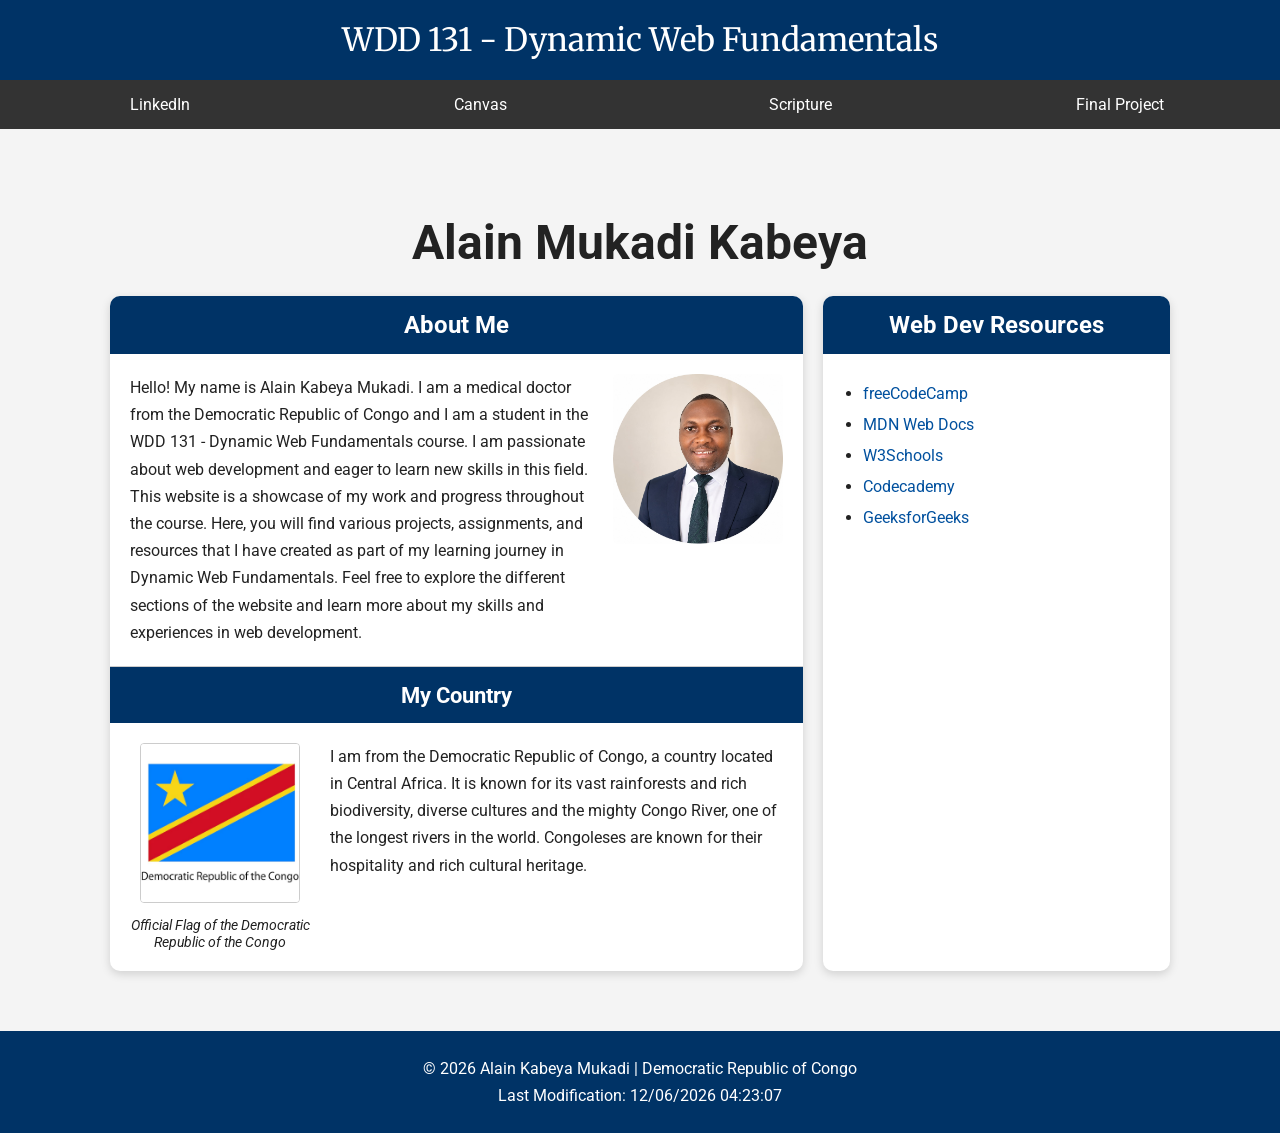
==== index.html @ 96d5def5 "added news files" ====
<!DOCTYPE html>
<html lang="en">
<head>
    <meta charset="UTF-8">
    <meta name="viewport" content="width=device-width, initial-scale=1.0">
    <title>WDD 131 - Dynamic Web Fundamentals - Alain Kabeya</title>
    <meta name="description" content="WDD 131 - Dynamic Web Fundamentals - Alain Kabeya Mukadi - This is my personal website for the WDD 131 course.">
    <meta name="author" content="Alain Kabeya Mukadi">
    <link rel="stylesheet" href="styles/base.css">
    <link rel="preconnect" href="https://fonts.googleapis.com">
    <link rel="preconnect" href="https://fonts.gstatic.com" crossorigin>
    <link href="https://fonts.googleapis.com/css2?family=Merriweather:wght@700&family=Roboto:wght@400;500&display=swap" rel="stylesheet">
    <script src="scripts/getdates.js" defer></script>
</head>
<body>

    <header>
        <span id="course-title">
            WDD 131 - Dynamic Web Fundamentals
        </span>

        <nav>
            <a href="https://www.linkedin.com/in/drmukadik16239" target="_blank">LinkedIn</a>
            <a href="https://byupw.instructure.com/." target="_blank">Canvas</a>
            <a href="https://www.churchofjesuschrist.org/study/scriptures/bofm/1-ne/3?lang=eng&id=p7#p7" target="_blank">Scripture</a>
            <a href="#" target="_blank">Final Project</a>
        </nav>
    </header>
    <main>
        <h1>Alain Mukadi Kabeya</h1>
        <div class="home-grid">
            
            <section class="card">
                <h2>About Me</h2>

                <div class="about-content">
                    <div class="about-text">
                         <p>Hello! My name is Alain Kabeya Mukadi. I am a medical doctor from the Democratic Republic of Congo and I am a student in the WDD 131 - Dynamic Web Fundamentals course. 
                            I am passionate about web development and eager to learn new skills in this field. This website is a showcase of my work and progress throughout the course. 
                            Here, you will find various projects, assignments, and resources that I have created as part of my learning journey in Dynamic Web Fundamentals. 
                            Feel free to explore the different sections of the website and learn more about my skills and experiences in web development.
                        </p>
                    </div>
        
                    <img src="images/alain.jpg" alt="Profile Picture" width="200" height="200">

                </div>
                
                <h2 class="country-title">My Country</h2>

                <div class="country-content">
                    <figure>
                         <img src="images/congo.jpg" alt="Official Flag of the Democratic Republic of the Congo">
                         <figcaption>Official Flag of the Democratic Republic of the Congo</figcaption>
                    </figure>

                   
                    <p>
                        I am from the Democratic Republic of Congo, a country located in Central Africa.
                        It is known for its vast rainforests and rich biodiversity, diverse cultures and the mighty Congo River, one of the longest rivers in the world.
                        Congoleses are known for their hospitality and rich cultural heritage.
                    </p>

                </div>
            
            </section>

            <section class="card">

                <h2> Web Dev Resources</h2>
                <ul>
                    <li><a href="https://www.freecodecamp.org/">freeCodeCamp</a></li>
                    <li><a href="https://developer.mozilla.org/">MDN Web Docs</a></li>
                    <li><a href="https://www.w3schools.com/">W3Schools</a></li>
                    <li><a href="https://www.codecademy.com/">Codecademy</a></li>
                    <li><a href="https://www.geeksforgeeks.org/web-development">GeeksforGeeks</a></li>
                </ul>
            </section>
            
            </section>
        </div>

        </div>
    </main>

    <footer>
        <p>
            &copy; <span id="currentyear"></span> Alain Kabeya Mukadi | 
            Democratic Republic of Congo
        </p>
        <p id="lastModified"></p>
    </footer>
</body>
</html>
---- styles/base.css ----
* {
    margin: 0;
    padding: 0;
    box-sizing: border-box;
}

body {
    font-family: 'Roboto', sans-serif;
    background-color: #f4f4f4;
    color: #222;
}

header {
    background-color: #003366;
    color: #fff;
}

#course-title {
    display:block;
    text-align: center;
    padding: 20px;
    font-size: 2rem;
    font-family: 'Merriweather', serif;
}

nav {
    display: flex;
    background-color: #333;
}

nav a {
    flex: 1;
    color: #fff;
    text-decoration: none;
    padding: 15px;
    text-align: center;
    transition:background-color 0.3s ease;
}

nav a:hover {
    background-color: #555;
}

main {
    padding: 20px;
    max-width: 1100px;
    margin: 40px auto;
}

h1 {
    text-align: center;
    font-size: 3rem;
    margin: 25px 0;
}

.home-grid{
    display: grid;
    grid-template-columns:2fr 1fr;
    gap: 20px;
}

.card {
    background-color: #fff;
    border-radius: 10px;
    box-shadow: 0 3px 10px rgba(0, 0, 0, 0.15);
    overflow: hidden;
}

.card h2 {
    background: #003366;
    color: white;
    text-align: center;
    padding: 15px;
}

.card p {
    line-height: 1.7;
}

.about-content {
    display: flex;
    justify-content: space-between;
    align-items: flex-start;
    gap: 20px;
    padding: 20px;
}

.about-text {
    flex: 1;
}

.about-content img {
    width: 170px;
    height: auto;
    border-radius: 6px;
}
.country-title {
    border-top: 1px solid #ccc;
    margin-top: 0 30px;
    padding-top: 15px 0;
    text-align: center;
    font-size: 1.4rem;
}
.country-content {
    display: flex;
    align-items: flex-start;
    gap: 20px;
    padding: 20px;
}

.country-content figure {
    width: 180px;
    text-align: center;
}
.country-content img {
    width: 160px;
    height: auto;
    border: 1px solid #ccc;
    border-radius: 4px;
}

.country-content figcaption {
    margin-top: 10px;
    font-size: 0.9rem;
    font-style: italic;
}

.country-content p {
    flex: 1;
}

.card ul {
    padding: 30px 40px;
}

.card li {
    margin-bottom: 12px;

}

.card a {
    color: #00509e;
    text-decoration: none;
}

.card a:hover {
    text-decoration: underline;
}


footer {
    background: #003366;
    color: white;
    text-align: center;
    padding: 20px;
    margin-top: 40px;
}

footer p {
    margin: 8px;
}
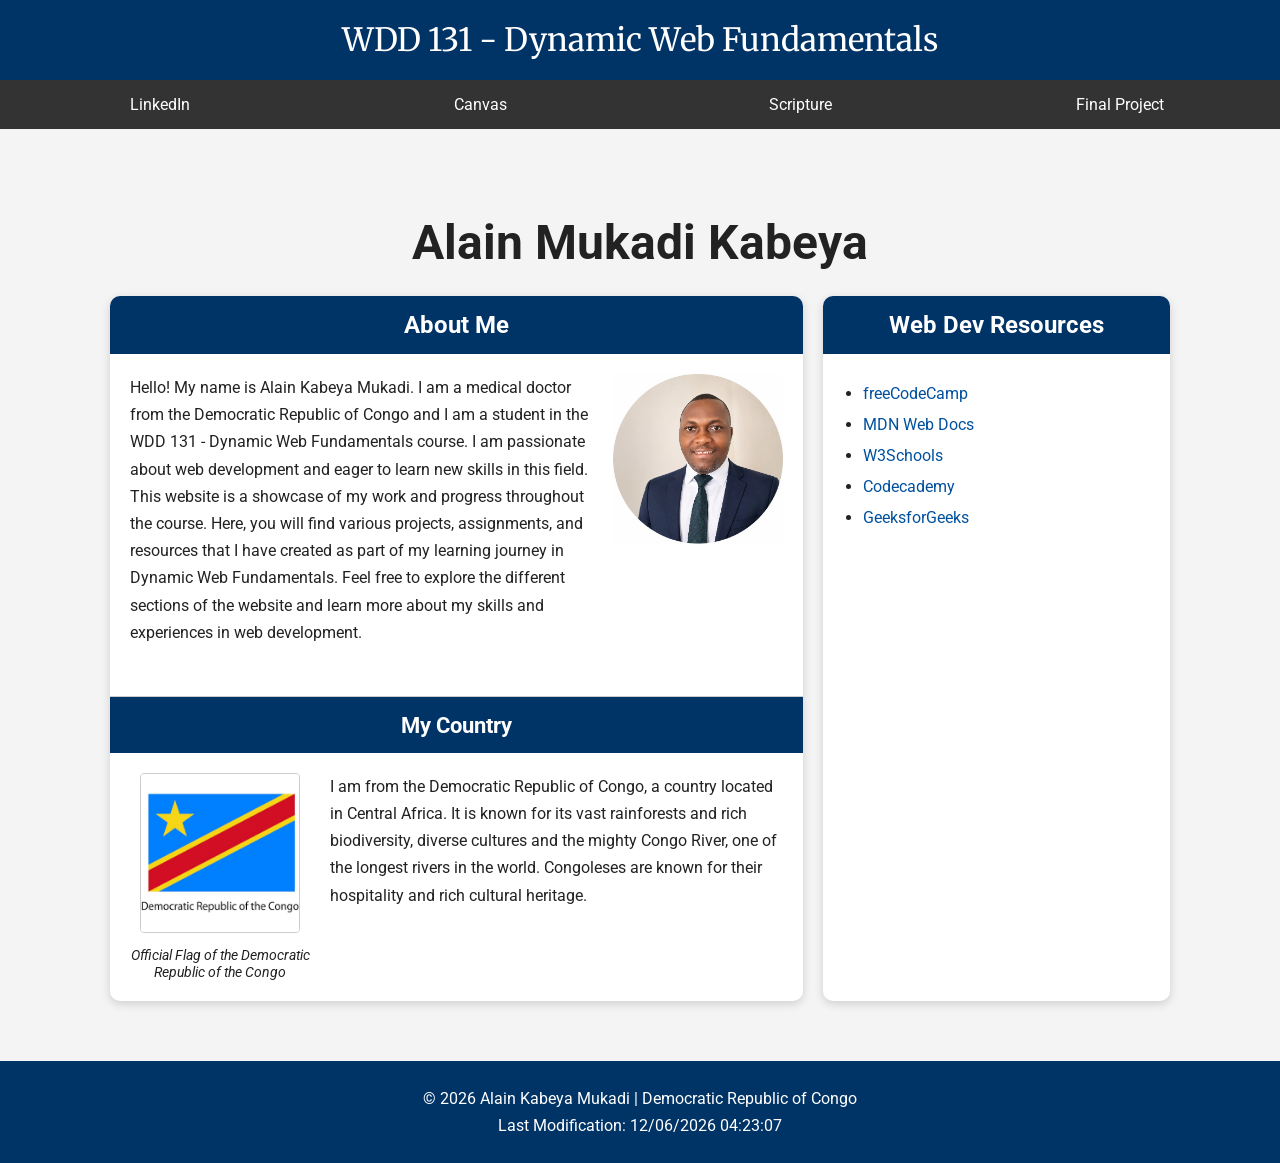
==== commit 42d98602: "added changes" ====
--- a/index.html
+++ b/index.html
@@ -76,10 +76,6 @@
                     <li><a href="https://www.geeksforgeeks.org/web-development">GeeksforGeeks</a></li>
                 </ul>
             </section>
-            
-            </section>
-        </div>
-
         </div>
     </main>
 
--- a/styles/base.css
+++ b/styles/base.css
@@ -96,8 +96,8 @@
 }
 .country-title {
     border-top: 1px solid #ccc;
-    margin-top: 0 30px;
-    padding-top: 15px 0;
+    margin-top: 30px;
+    padding-top: 15px;
     text-align: center;
     font-size: 1.4rem;
 }
